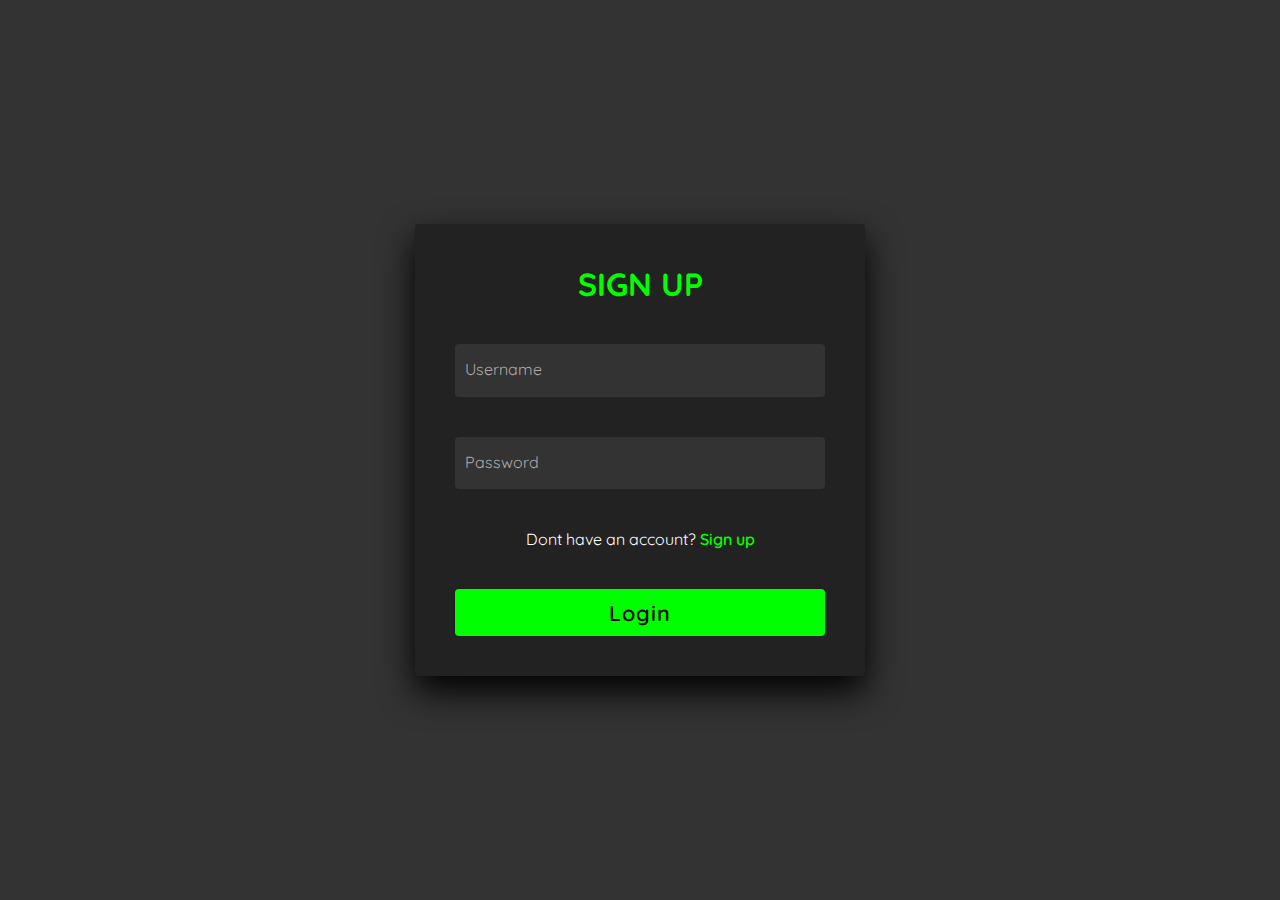
==== frontend/login.html @ 7eb3bdfe "login and signup pages" ====
<!DOCTYPE html>
<html lang="en">
<head>
  <meta charset="UTF-8">
  <meta name="viewport" content="width=device-width, initial-scale=1.0">
  <title>Login</title>
  <link rel="stylesheet" href="auth.css">
</head>
<body>

  <div class="container">
    <form action="#">
        <h2>SIGN UP</h2>
        
        <div class="inputBox"> 
            <input type="text" required> <i>Username</i> 
        </div>
        <div class="inputBox"> 
            <input type="password" required> <i>Password</i> 
        </div> 
        <div class="links"> 
            <a href="#">Dont have an account?</a>
            <a href="signup.html">Sign up</a> 
        </div> 
        <div class="inputBox"> 
            <input type="submit" value="Login"> 
        </div> 
    </form>
  </div>

</body>
</html>
---- frontend/auth.css ----
@import url('https://fonts.googleapis.com/css2?family=Quicksand:wght@300;400;500;600;700&display=swap');
*
{
  margin: 0;
  padding: 0;
  box-sizing: border-box;
  font-family: 'Quicksand', sans-serif;
}

body{
  height: 100vh;
  display: flex;
  justify-content: center;
  align-items: center;
  background: #333;
}

form{
    width: 450px;
    background: #222;  
    z-index: 1000;
    display: flex;
    justify-content: center;
    align-items: center;
    padding: 40px;
    flex-direction: column;
    gap: 40px;
    border-radius: 4px;
    box-shadow: 0 15px 35px rgba(0,0,0,9);        
}

h2{
    font-size: 2em;
    color: #0f0;
    text-transform: uppercase;
}

.inputBox{
    position: relative;
    width: 100%;
}

.inputBox input{
    position: relative;
    width: 100%;
    background: #333;
    border: none;
    outline: none;
    padding: 25px 10px 7.5px;
    border-radius: 4px;
    color: #fff;
    font-weight: 500;
    font-size: 1em;
}

.inputBox i{
    position: absolute;
    left: 0;
    padding: 15px 10px;
    font-style: normal;
    color: #aaa;
    transition: 0.5s;
    pointer-events: none;
}

.inputBox input:focus ~ i, .inputBox input:valid ~ i{
    transform: translateY(-7.5px);
    font-size: 0.8em;
    color: #fff;
}

.links a {
  color: #fff;
  text-decoration: none;
}

.links a:nth-child(2){
  color: #0f0;
  font-weight: 600;
}

.inputBox input[type="submit"]{
  padding: 10px;
  background: #0f0;
  color: #000;
  font-weight: 600;
  font-size: 1.35em;
  letter-spacing: 0.05em;
  cursor: pointer;
}

input[type="submit"]:active{
  opacity: 0.6;
}
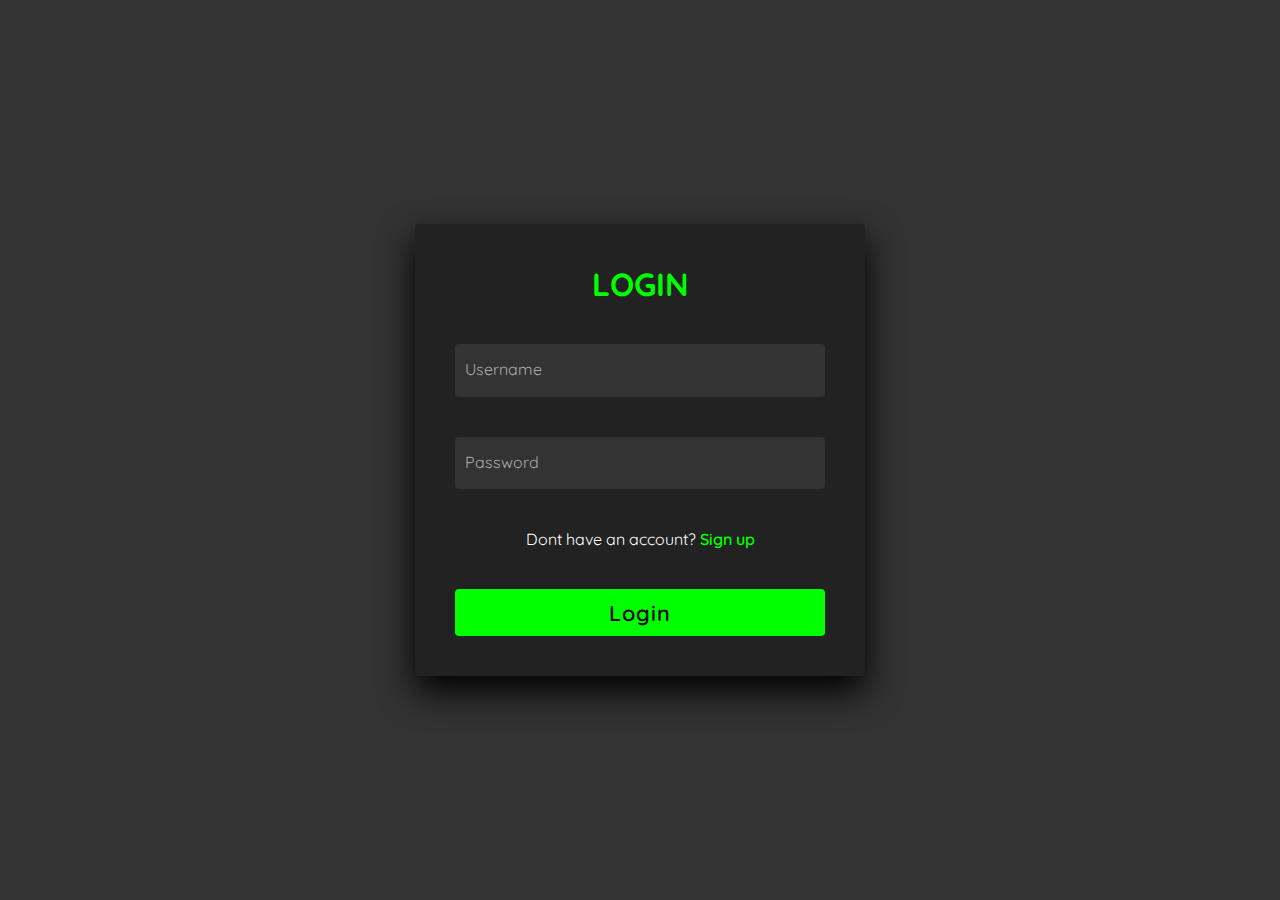
==== commit 437e8c7d: "main page, create form, and general layout" ====
--- a/frontend/login.html
+++ b/frontend/login.html
@@ -10,7 +10,7 @@
 
   <div class="container">
     <form action="#">
-        <h2>SIGN UP</h2>
+        <h2>LOGIN</h2>
         
         <div class="inputBox"> 
             <input type="text" required> <i>Username</i> 
